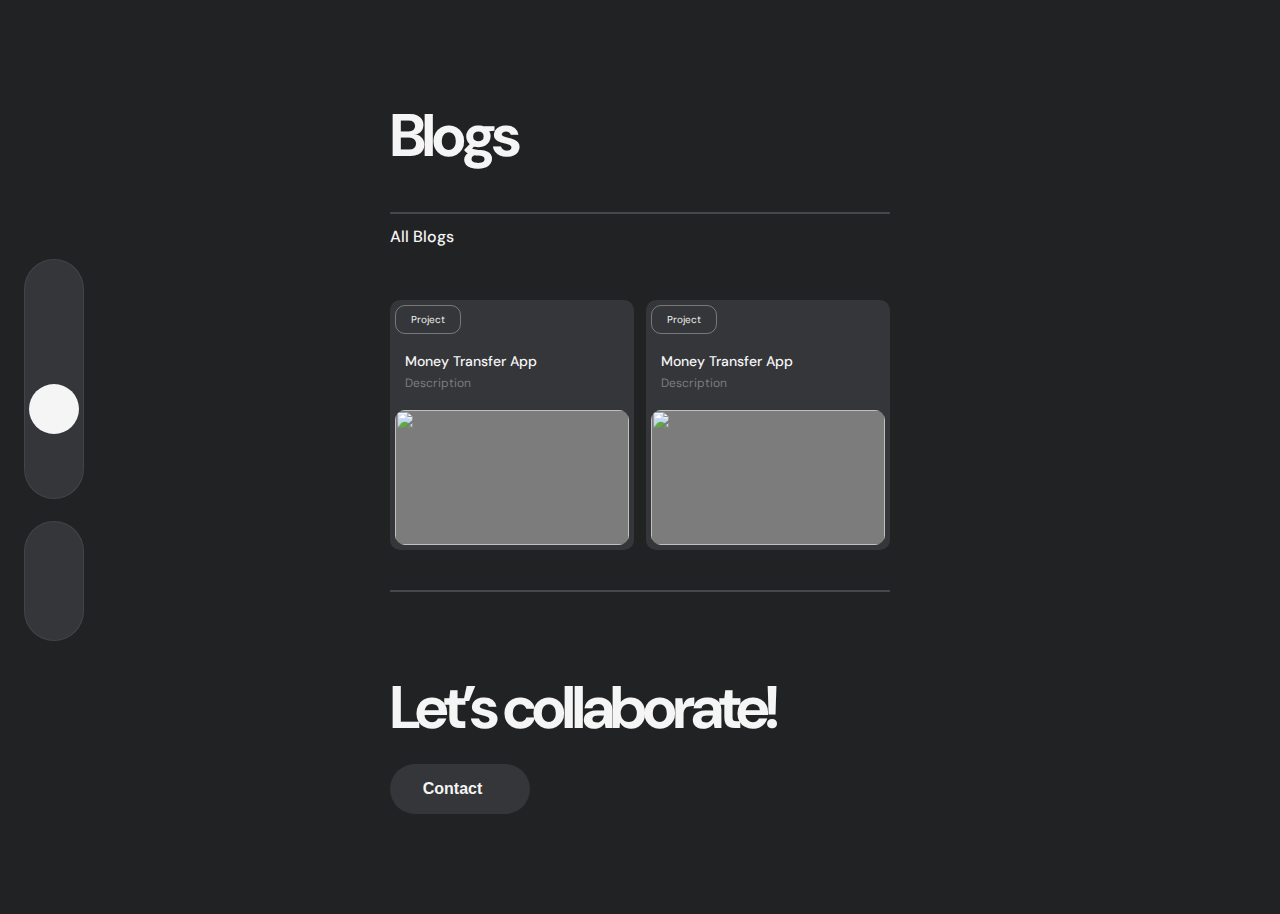
==== blog.html @ 3a32aa78 "add navigation to all pages" ====
<!DOCTYPE html>
<html lang="en">

<head>
    <meta charset="UTF-8">
    <meta name="viewport" content="width=device-width, initial-scale=1.0">
    <title>Projects</title>

    <!-- General css -->
    <link rel="stylesheet" href="assets/css/general.css">

    <!-- index css -->
    <link rel="stylesheet" href="assets/css/blogs.css">

    <!-- responsive css -->
    <link rel="stylesheet" href="assets/css/responsive.css">

    <!-- font awesome cdn -->
    <link rel="stylesheet" href="https://cdnjs.cloudflare.com/ajax/libs/font-awesome/6.4.0/css/all.min.css"
        integrity="sha512-iecdLmaskl7CVkqkXNQ/ZH/XLlvWZOJyj7Yy7tcenmpD1ypASozpmT/E0iPtmFIB46ZmdtAc9eNBvH0H/ZpiBw=="
        crossorigin="anonymous" referrerpolicy="no-referrer" />
</head>

<body>
    <!-- top navbar  start-->
    <nav class="navbar">
        <div class="navbar-status-wrap">
            <div style="width: 14px;height: 14px;background-color:#ffffff1a;border-radius: 50%;position: relative;">
                <div style="width: 9px;height: 9px;background-color: #26ea69;border-radius: inherit;position: absolute;top: 50%;
                left: 50%;transform: translate(-50%,-50%);">
                </div>
            </div>
            <p class="status-text">Available for hire.</p>
        </div>
        <div class="navbar-btn">
            <button id="navbar-btn">
                <i class="fa-solid fa-bars"></i>
            </button>
        </div>
    </nav>
    <!-- top navbar  end-->
    <section class="container">
        <div class="blog-container rising-up-animation">
            <h1>Blogs</h1>
            <hr style="margin-top: 40px;border: .2px solid rgb(68, 71, 75);">
            <h3>All Blogs</h3>
            <div class="blog-grid">
                <div class="blog-card">
                    <div class="card-header">
                        <div class="card-left">
                            <p>Project</p>
                        </div>
                        <div class="card-right">
                            <i class="fa-solid fa-arrow-right"></i>
                        </div>
                    </div>
                    <div class="card-content">
                        <h6>Money Transfer App</h6>
                        <p>Description</p>
                    </div>
                    <div class="card-image">
                        <img src="https://framerusercontent.com/images/kY9K2ebQADACiUNjwCVz0VqZA.jpg?scale-down-to=512"
                            alt="">
                    </div>
                </div>
                <div class="blog-card">
                    <div class="card-header">
                        <div class="card-left">
                            <p>Project</p>
                        </div>
                        <div class="card-right">
                            <i class="fa-solid fa-arrow-right"></i>
                        </div>
                    </div>
                    <div class="card-content">
                        <h6>Money Transfer App</h6>
                        <p>Description</p>
                    </div>
                    <div class="card-image">
                        <img src="https://framerusercontent.com/images/kY9K2ebQADACiUNjwCVz0VqZA.jpg?scale-down-to=512"
                            alt="">
                    </div>
                </div>
            </div>
            <hr style="margin-top: 40px;border: .2px solid rgb(68, 71, 75);">
            <div class="contact-info">
                <h1>Let’s collaborate!
                </h1>
                <a href=""><button>Contact <i class="fa-solid fa-arrow-right"></i></button></a>
            </div>
        </div>

    </section>

    <!-- side navbar start -->
    <div class="side-navbar-container" id="side-navbar">
        <div class="first-part">
            <div class="nav-item">
                <a href="index.html">
                    <i class="fa-solid fa-house"></i>
                </a>
                <p>Home</p>
            </div>
            <div class="nav-item">
                <a href="projects.html">
                    <i class="fa-solid fa-suitcase"></i>
                </a>
                <p>Projects</p>
            </div>
            <div class="nav-item nav-active">
                <a href="blog.html">
                    <i class="fa-solid fa-pen"></i>
                </a>
                <p>Blog</p>
            </div>
            <div class="nav-item">
                <a href="contact.html">
                    <i class="fa-solid fa-envelope"></i>
                </a>
                <p>Contact</p>
            </div>
        </div>
        <div class="second-part">
            <div class="nav-item">
                <a href="">
                    <i class="fa-brands fa-twitter"></i>
                </a>
                <p>Twitter</p>
            </div>
            <div class="nav-item">
                <a href="">
                    <i class="fa-solid fa-basketball"></i>
                </a>
                <p>Dribble</p>
            </div>
        </div>
    </div>
    <!-- side navbar end -->

    <!-- main script -->
    <script src="assets/js/main.js"></script>
</body>

</html>
---- assets/css/general.css ----
@import url('https://fonts.googleapis.com/css2?family=DM+Sans:wght@100;200;300;400;500;700&family=Dosis:wght@200;300;400&family=Overpass:wght@100;200;300;400&family=Poppins:ital,wght@0,400;1,100;1,200;1,300&display=swap');

* {
    margin: 0;
    padding: 0;
}

body {
    background-color: rgb(33, 34, 36);
    font-family: 'DM Sans', sans-serif;
}

body.remove-scroll {
    overflow: hidden;
}

.container {
    width: 500px;
    margin: auto auto;
}

.navbar {
    box-sizing: border-box;
    position: fixed;
    top: 0;
    width: 100%;
    height: 80px;
    background-color: rgba(0, 0, 0, .6);
    display: none;
    backdrop-filter: blur(60px);
    padding: 0 25px;
    align-items: center;
    justify-content: space-between;
    z-index: 99;

}

.navbar-btn button {
    width: 50px;
    height: 50px;
    border: none;
    border-radius: 50%;
    color: #f5f5f5;
    background-color: #343639;
    cursor: pointer;
    transition: all .3s ease-in-out;
}

.navbar-btn button:hover {
    background-color: #34363970;
}

.navbar-status-wrap {
    color: #ffffff;
    font-weight: 500;
    font-size: 16px;
    display: flex;
    align-items: center;
    gap: 10px;
}

.side-navbar-container {
    height: max-content;
    position: fixed;
    top: 50%;
    bottom: 50%;
    left: 0;
    transform: translate(40%, -50%);
    display: flex;
    flex-direction: column;
    gap: 22px;
    animation: rising-up-navbar .5s ease-in;
    animation-iteration-count: 1;
}

.nav-item {
    width: 50px;
    height: 50px;
    border-radius: 50%;
    color: #f5f5f5;
    transition: .4s ease background-color;
    position: relative;

}

.nav-item p {
    position: absolute;
    left: 60px;
    top: 12px;
    padding: 5px 14px;
    background-color: #f5f5f5;
    color: black;
    border-radius: 30px;
    display: none;
    font-size: 15px;
    font-weight: 500;
}

.nav-item:hover p {
    display: block;
}

.nav-item:hover {
    background-color: rgba(33, 34, 36, 0.767);
}

.nav-item a {
    height: 100%;
    width: 100%;
    display: flex;
    align-items: center;
    justify-content: center;
    text-decoration: none;
    font-size: 17px;
    color: inherit;
}


.first-part,
.second-part {
    background-color: #343639;
    border: 0.1px solid #f5f5f514;
    display: flex;
    flex-direction: column;
    gap: 10px;
    padding: 4px;
    border-radius: 30px;
}

.nav-active {
    background-color: #f5f5f5;
    color: #000000b9;
}

.nav-active:hover {
    background-color: #f5f5f5;
}

.nav-active:hover p {
    display: none;

}

.side-navbar-wrap {
    background-color: #000c;
    /* backdrop-filter: blur(2px); */
    position: fixed;
    inset: 0;
    z-index: 999;
}


.rising-up-animation {
    animation: rising-up .5s ease-in-out;
    animation-iteration-count: 1;
}

.contact-info{
    display: flex;
    flex-direction: column;
    gap: 20px;
    padding-top: 80px;
    padding-bottom: 100px;
}
.contact-info h1{
    font-size: 60px;
    font-weight: 700;
    letter-spacing: -4px;
    line-height: 120%;
    color: #f5f5f5;
}
.contact-info a{
    cursor: auto;
}


.contact-info a button{
    height: 50px;
    width: 140px;
    background-color: #343639;
    font-size: 16px;
    border: none;
    border-radius: 40px;
    color: #f5f5f5;
    font-weight: 600;
    line-height: 100%;
    cursor: pointer;
}
.contact-info a button i{
    margin-left: 15px;
    transform: rotate(-50deg);
}

@keyframes rising-up {
    0% {
        transform: translateY(10px);
        opacity: 0;
    }

    100% {
        transform: translateY(0);
        opacity: 1;
    }

}

@keyframes rising-up-navbar {
    0% {
        transform: translate(40%, -35%);
        opacity: 0;
    }

    100% {
        transform: translate(40%, -50%);
        opacity: 1;
    }

}
---- assets/css/blogs.css ----
.blog-container {
    padding-top: 100px;
    color: #f5f5f5;
}

.blog-container h1 {
    font-size: 60px;
    font-weight: 700;
    letter-spacing: -4px;
    line-height: 120%;

}

.blog-container h3 {
    font-weight: 500;
    line-height: 100%;
    font-size: 16px;
    margin-top: 15px;
}

.blog-grid {
    display: grid;
    gap: 12px;
    grid-template-columns: 1fr 1fr;
    margin-top: 55px;
}

.blog-card {
    height: 240px;
    background-color: #343639;
    border-radius: 10px;
    padding: 5px;
    transition: all .3s ease-in-out;
    cursor: pointer;
    position: relative;
}

.blog-card:hover {
    transform: translateY(-8px);
}

.blog-card:hover i {
    display: block;
}

.card-header {
    display: flex;
    justify-content: space-between;
}

.card-left {
    padding: 7px 15px;
    border: 1px solid rgba(255, 255, 255, 0.329);
    border-radius: 10px;
}

.card-left p {
    font-size: 10px;
}

.card-right i {
    margin-right: 10px;
    display: none;
    animation: for-icon .3s ease;
    animation-iteration-count: 1;
    transform: rotate(-50deg);
}

.card-content {
    padding: 20px 10px;
}

.card-content h6 {
    font-size: 14px;
    font-weight: 500;
    line-height: 100%;
}

.card-content p {
    margin-top: 8px;
    font-size: 12px;
    line-height: 130%;
    color: #7C7C7C;
}

.card-image {
    background-color: #7C7C7C;
    position: absolute;
    left: 5px;
    bottom: 5px;
    right: 5px;
    top: 110px;
    border-radius: inherit;
}

.card-image img {
    width: 100%;
    height: 100%;
    border-radius: inherit;
    object-fit: cover;

}

@keyframes for-icon {
    0% {
        transform: rotate(45deg);
        opacity: 0;
    }

    100% {
        transform: rotate(-50deg);
        opacity: 1;
    }
}
---- assets/css/responsive.css ----
@media (max-width: 809px) {
    .container {
        width: 245px;
    }

    .side-navbar-container {
        display: none;
        animation: side-navbar-responsive .2s ease-in;
        animation-iteration-count: 1;
    }

    .navbar {
        display: flex;
    }

    .contact-info h1{
        font-size: 36px;
    }

    .contact-info a button{
        width: 100%;
    }

    /* index responsive start */
    .landing-content-container {
        padding-top: 120px;
    }

    .landing-content-container .status-wrap {
        display: none;
    }

    .landing-content-container .welcome-msg-wrap .welcome-msg-text,
    .landing-content-container .jobtitle-wrap .jobtitle-text span,
    .landing-content-container .jobtitle-wrap .jobtitle-text {
        font-size: 40px;
    }

    .landing-content-container .social-networks-container,.contact-container .social-networks-container {
        flex-direction: column;
        gap: 12px;
    }

    .landing-content-container .social-networks-container .social-network-wrap a button,.contact-container .social-networks-container .social-network-wrap a button {
        width: 100%;
    }

    .search-feed-container .search button{
        width: 40px;
        height: 40px;
        font-size: 15px;
    }

    /* index responsive end */

    /* project resposive start */
    .projects-grid,.blog-grid{
        grid-template-columns: 1fr;
    }
}


@keyframes side-navbar-responsive {
    0% {
        transform: translate(-100%, -50%);
        opacity: 0;
    }

    100% {
        transform: translate(40%, -50%);
        opacity: 1;
    }

}
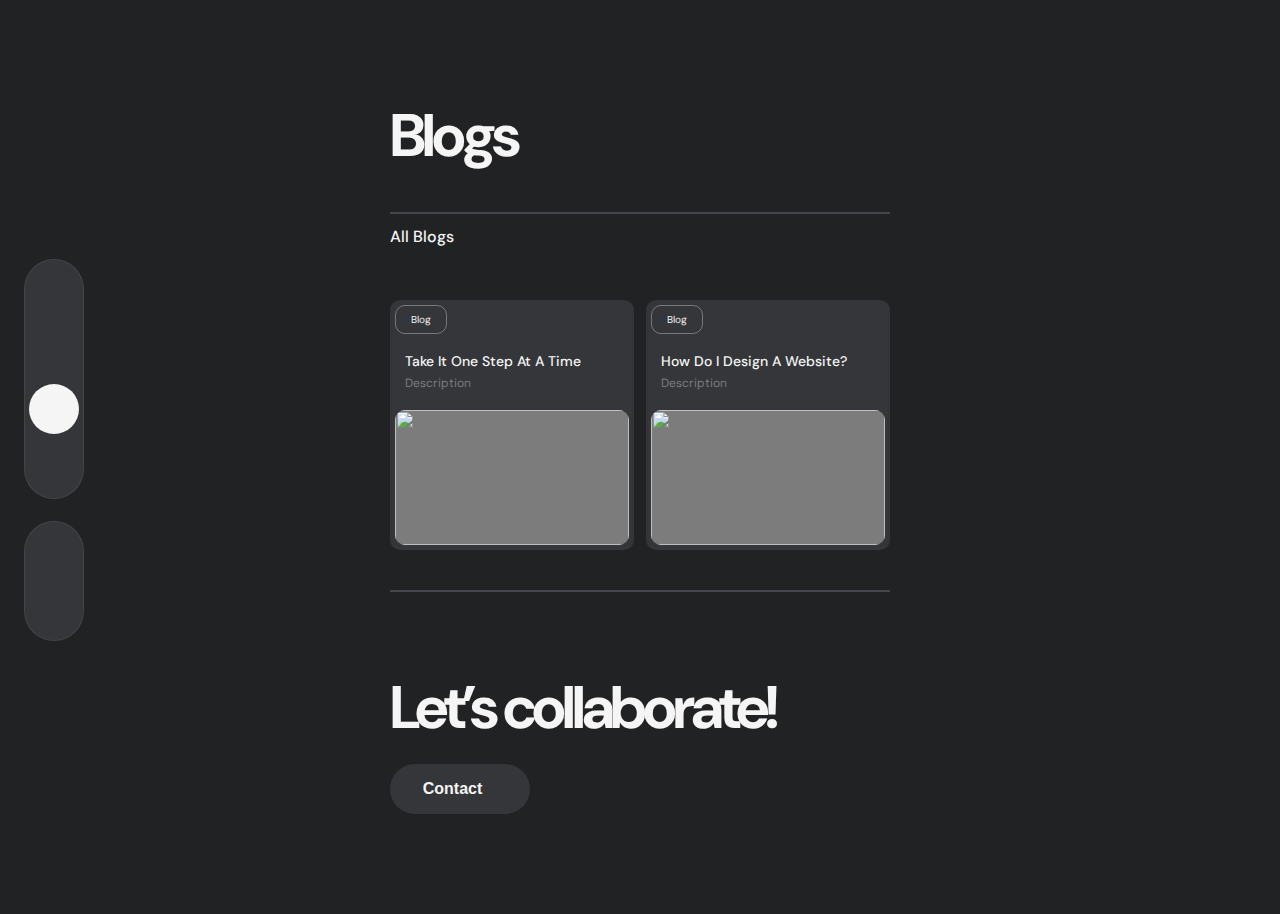
==== commit 86057c48: "blog and single blog page done" ====
--- a/blog.html
+++ b/blog.html
@@ -4,7 +4,7 @@
 <head>
     <meta charset="UTF-8">
     <meta name="viewport" content="width=device-width, initial-scale=1.0">
-    <title>Projects</title>
+    <title>James Hernandez - Blogs</title>
 
     <!-- General css -->
     <link rel="stylesheet" href="assets/css/general.css">
@@ -45,35 +45,37 @@
             <hr style="margin-top: 40px;border: .2px solid rgb(68, 71, 75);">
             <h3>All Blogs</h3>
             <div class="blog-grid">
+                <a href="single-blog.html" style="color: inherit;text-decoration: none;">
+                    <div class="blog-card">
+                        <div class="card-header">
+                            <div class="card-left">
+                                <p>Blog</p>
+                            </div>
+                            <div class="card-right">
+                                <i class="fa-solid fa-arrow-right"></i>
+                            </div>
+                        </div>
+                        <div class="card-content">
+                            <h6>Take It One Step At A Time</h6>
+                            <p>Description</p>
+                        </div>
+                        <div class="card-image">
+                            <img src="https://framerusercontent.com/images/kY9K2ebQADACiUNjwCVz0VqZA.jpg?scale-down-to=512"
+                                alt="">
+                        </div>
+                    </div>
+                </a>
                 <div class="blog-card">
                     <div class="card-header">
                         <div class="card-left">
-                            <p>Project</p>
+                            <p>Blog</p>
                         </div>
                         <div class="card-right">
                             <i class="fa-solid fa-arrow-right"></i>
                         </div>
                     </div>
                     <div class="card-content">
-                        <h6>Money Transfer App</h6>
-                        <p>Description</p>
-                    </div>
-                    <div class="card-image">
-                        <img src="https://framerusercontent.com/images/kY9K2ebQADACiUNjwCVz0VqZA.jpg?scale-down-to=512"
-                            alt="">
-                    </div>
-                </div>
-                <div class="blog-card">
-                    <div class="card-header">
-                        <div class="card-left">
-                            <p>Project</p>
-                        </div>
-                        <div class="card-right">
-                            <i class="fa-solid fa-arrow-right"></i>
-                        </div>
-                    </div>
-                    <div class="card-content">
-                        <h6>Money Transfer App</h6>
+                        <h6>How Do I Design A Website?</h6>
                         <p>Description</p>
                     </div>
                     <div class="card-image">
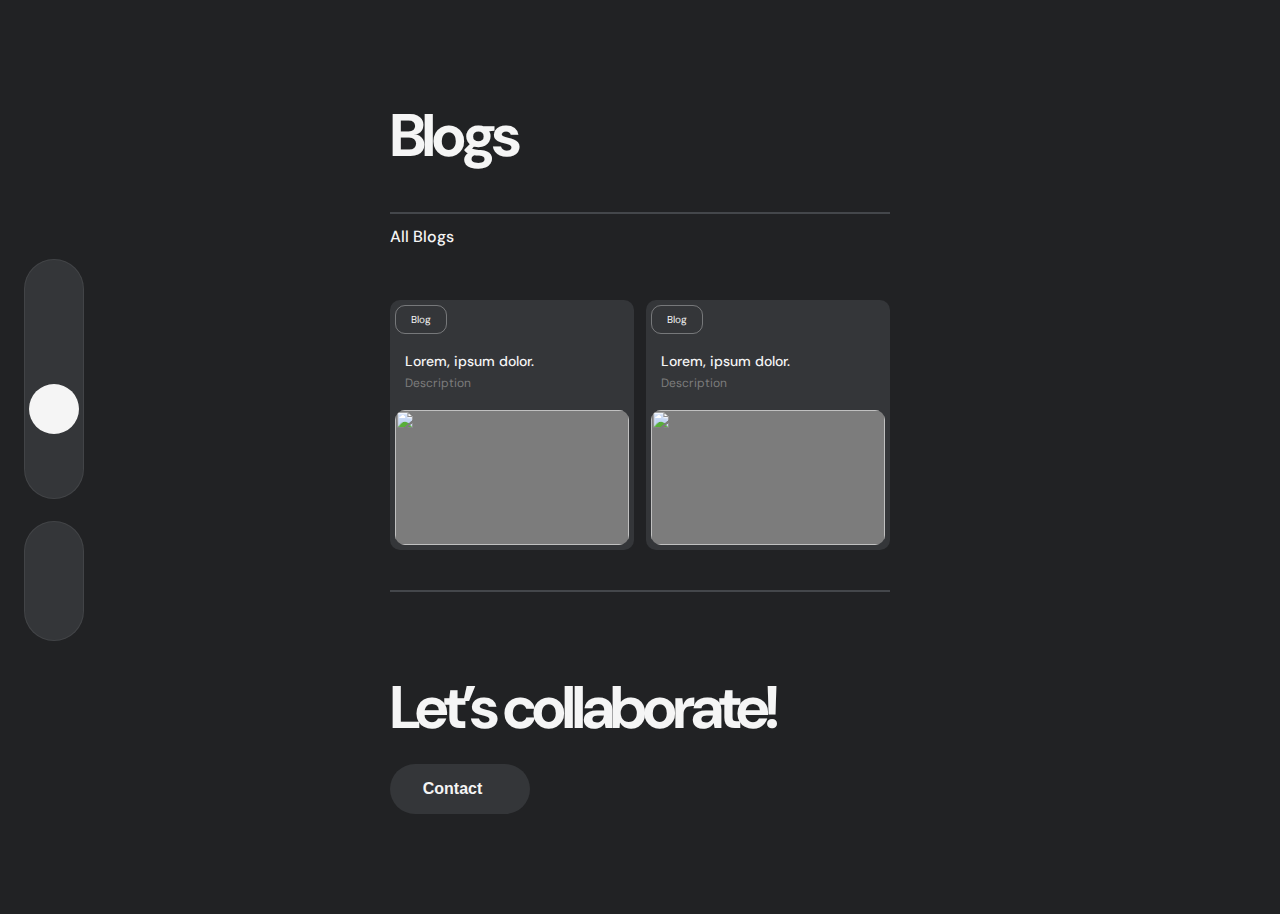
==== commit 72dd1e5a: "content changed" ====
--- a/blog.html
+++ b/blog.html
@@ -4,7 +4,7 @@
 <head>
     <meta charset="UTF-8">
     <meta name="viewport" content="width=device-width, initial-scale=1.0">
-    <title>James Hernandez - Blogs</title>
+    <title>Your Name - Blogs</title>
 
     <!-- General css -->
     <link rel="stylesheet" href="assets/css/general.css">
@@ -56,7 +56,7 @@
                             </div>
                         </div>
                         <div class="card-content">
-                            <h6>Take It One Step At A Time</h6>
+                            <h6>Lorem, ipsum dolor.</h6>
                             <p>Description</p>
                         </div>
                         <div class="card-image">
@@ -75,7 +75,7 @@
                         </div>
                     </div>
                     <div class="card-content">
-                        <h6>How Do I Design A Website?</h6>
+                        <h6>Lorem, ipsum dolor.</h6>
                         <p>Description</p>
                     </div>
                     <div class="card-image">
